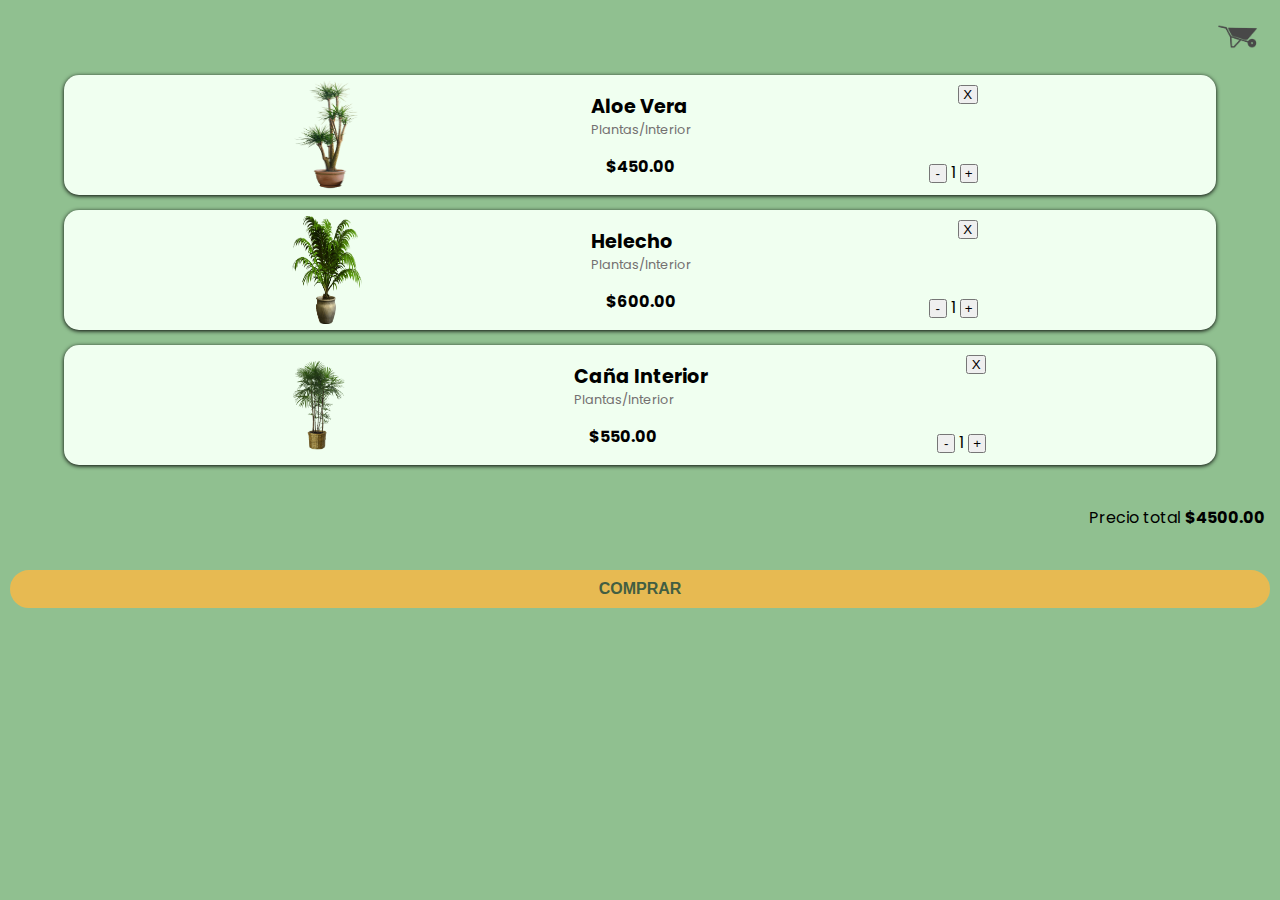
==== html/cart.html @ 6eebed9b ".." ====
<!DOCTYPE html>
<html lang="es">
<head>
    <meta charset="UTF-8">
    <meta http-equiv="X-UA-Compatible" content="IE=edge">
    <meta name="viewport" content="width=device-width, initial-scale=1.0">
    <link rel="stylesheet" href="https://cdn.jsdelivr.net/npm/bootstrap-icons@1.5.0/font/bootstrap-icons.css" integrity="sha384-tKLJeE1ALTUwtXlaGjJYM3sejfssWdAaWR2s97axw4xkiAdMzQjtOjgcyw0Y50KU" crossorigin="anonymous">
    <link rel="stylesheet" href="../styles/cart.css">
    <title>Ecommerce | Dale Vida</title>
</head>
<body>

    <main>

        <div class="flex-container-nav">
            <a class="container-a" href="https://ecommerce-first-mobile.vercel.app/">
                <i class="bi bi-arrow-left arrow-product"></i>
            </a> 

            <a class="container-a" id="buyContainer" href="#">
                <img class="buy-icon" src="../assets/carretilla-negra.png" alt="">
            </a>
        </div>



        <div class="flex-container-items">

            <div class="item-cart">

                <img class="item-img" src="../assets/img1-small.png" alt="">

                <div class="label-contain">
                    <h3>Aloe Vera</h3>
                    <p>Plantas/Interior</p>
                    <span>$450.00</span>
                </div>

                <div class="buttons-item">
                    <button id="remove">X</button>

                    <div class="items-amount">
                        <button id="subtract">-</button>
                        <span>1</span>
                        <button id="add">+</button>
                    </div>
                </div>

            </div>

            <div class="item-cart">

                <img class="item-img" src="../assets/img2-small.png" alt="">

                <div class="label-contain">
                    <h3>Helecho</h3>
                    <p>Plantas/Interior</p>
                    <span>$600.00</span>
                </div>

                <div class="buttons-item">
                    <button id="remove">X</button>

                    <div class="items-amount">
                        <button id="subtract">-</button>
                        <span>1</span>
                        <button id="add">+</button>
                    </div>
                </div>
                
            </div>

            <div class="item-cart">

                <img class="item-img" src="../assets/img3-small.png" alt="">

                <div class="label-contain">
                    <h3>Caña Interior</h3>
                    <p>Plantas/Interior</p>
                    <span>$550.00</span>
                </div>

                <div class="buttons-item">
                    <button id="remove">X</button>

                    <div class="items-amount">
                        <button id="subtract">-</button>
                        <span>1</span>
                        <button id="add">+</button>
                    </div>
                </div>
                
            </div>

        </div>

        <p id="totalPrice">Precio total <span>$4500.00</span></p>

        <button id="toBuy">COMPRAR</button>

    </main>

</body>
</html>
---- styles/cart.css ----
/*-----------FONTs---------*/
@import url("https://fonts.googleapis.com/css2?family=Poppins:wght@300;400;500;600;700&display=swap");
html {
  font-family: 'Poppins', sans-serif;
}

/*-----------RESETs---------*/
* {
  margin: 0;
  padding: 0;
  -webkit-box-sizing: border-box;
          box-sizing: border-box;
}

a {
  text-decoration: none;
}

body {
  font-family: 'Poppins', sans-serif;
}

/*-----------MIXIN---------*/
/*-----------PAGE---------*/
main {
  display: -webkit-box;
  display: -ms-flexbox;
  display: flex;
  -webkit-box-orient: vertical;
  -webkit-box-direction: normal;
      -ms-flex-direction: column;
          flex-direction: column;
  height: 100vh;
  background: #90c090;
}

main .flex-container-nav {
  position: relative;
  display: -webkit-box;
  display: -ms-flexbox;
  display: flex;
  -webkit-box-pack: justify;
      -ms-flex-pack: justify;
          justify-content: space-between;
  -webkit-box-align: center;
      -ms-flex-align: center;
          align-items: center;
  width: 100vw;
  height: 40px;
  margin-top: 20px;
}

main .flex-container-nav .container-a {
  width: 50px;
  margin: 15px;
}

main .flex-container-nav .arrow-product {
  font-size: 1.8em;
  color: #484848;
}

main .flex-container-nav .buy-icon {
  -ms-flex-item-align: start;
      align-self: flex-start;
  width: 45px;
}

main .flex-container-items {
  display: -webkit-box;
  display: -ms-flexbox;
  display: flex;
  -webkit-box-orient: vertical;
  -webkit-box-direction: normal;
      -ms-flex-direction: column;
          flex-direction: column;
  width: 100vw;
}

main .flex-container-items .item-cart {
  display: -webkit-box;
  display: -ms-flexbox;
  display: flex;
  -webkit-box-pack: space-evenly;
      -ms-flex-pack: space-evenly;
          justify-content: space-evenly;
  width: 90%;
  height: 120px;
  margin: 15px auto 0;
  border-radius: 15px;
  background: honeydew;
  -webkit-box-shadow: 0 1px 4px;
          box-shadow: 0 1px 4px;
}

main .flex-container-items .item-cart .item-img {
  -ms-flex-item-align: center;
      -ms-grid-row-align: center;
      align-self: center;
  width: 70px;
  height: 90%;
}

main .flex-container-items .item-cart .label-contain {
  -ms-flex-item-align: center;
      -ms-grid-row-align: center;
      align-self: center;
}

main .flex-container-items .item-cart .label-contain h3 {
  font-size: 1.2em;
}

main .flex-container-items .item-cart .label-contain p {
  font-size: .8em;
  color: #747171;
}

main .flex-container-items .item-cart .label-contain span {
  display: block;
  font-weight: bold;
  margin: 15px 15px 0;
}

main .flex-container-items .item-cart .buttons-item {
  display: -webkit-box;
  display: -ms-flexbox;
  display: flex;
  -webkit-box-orient: vertical;
  -webkit-box-direction: normal;
      -ms-flex-direction: column;
          flex-direction: column;
  -webkit-box-pack: justify;
      -ms-flex-pack: justify;
          justify-content: space-between;
}

main .flex-container-items .item-cart .buttons-item #remove {
  -ms-flex-item-align: end;
      align-self: flex-end;
  width: 20px;
  margin: 10px;
}

main .flex-container-items .item-cart .buttons-item .items-amount {
  margin: 10px;
}

main .flex-container-items .item-cart .buttons-item .items-amount #subtract, main .flex-container-items .item-cart .buttons-item .items-amount #add {
  width: 18px;
}

main #totalPrice {
  -ms-flex-item-align: end;
      align-self: flex-end;
  margin: 40px 15px;
}

main #totalPrice span {
  font-weight: bold;
}

main #toBuy {
  display: inline-block;
  background: #e7ba52;
  font-size: 1em;
  font-weight: bold;
  color: #425e42;
  padding: 8px 30px;
  border: 2.5px solid #e7ba52;
  border-radius: 25px;
  cursor: pointer;
  -webkit-transition: background .5s;
  transition: background .5s;
  margin: 0 10px 30px;
}

main #toBuy:hover {
  background: none;
  color: #fff;
}
/*# sourceMappingURL=cart.css.map */
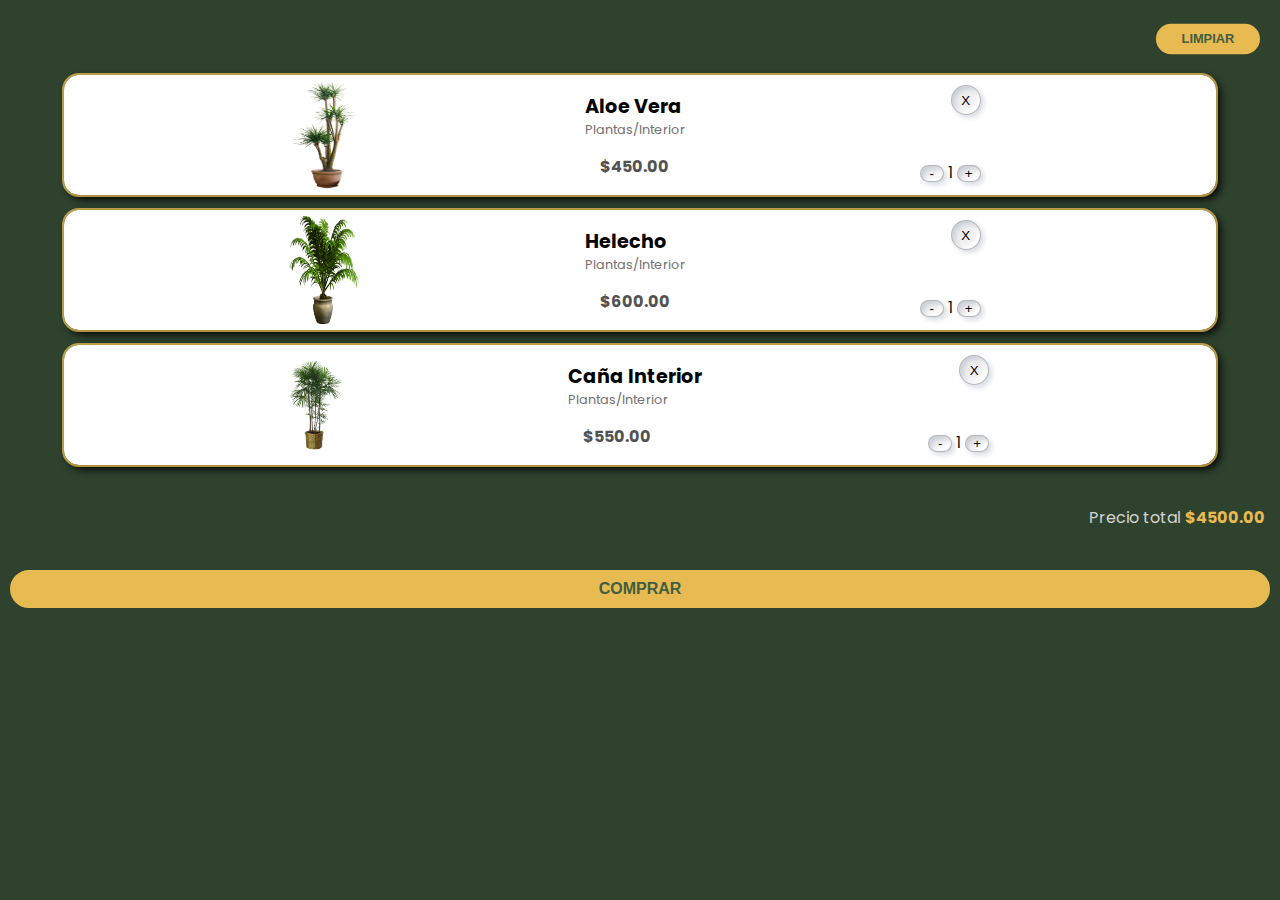
==== commit ce04a3e8: ".." ====
--- a/html/cart.html
+++ b/html/cart.html
@@ -17,14 +17,12 @@
                 <i class="bi bi-arrow-left arrow-product"></i>
             </a> 
 
-            <a class="container-a" id="buyContainer" href="#">
-                <img class="buy-icon" src="../assets/carretilla-negra.png" alt="">
-            </a>
+            <button id="cleanButton"> LIMPIAR </button>
         </div>
 
 
 
-        <div class="flex-container-items">
+        <div id="containerItems" class="flex-container-items">
 
             <div class="item-cart">
 
@@ -37,12 +35,12 @@
                 </div>
 
                 <div class="buttons-item">
-                    <button id="remove">X</button>
+                    <button class="remove-item">X</button>
 
                     <div class="items-amount">
-                        <button id="subtract">-</button>
-                        <span>1</span>
-                        <button id="add">+</button>
+                        <button class="subtractAmount">-</button>
+                        <span class="amount">1</span>
+                        <button class="addAmount">+</button>
                     </div>
                 </div>
 
@@ -59,12 +57,12 @@
                 </div>
 
                 <div class="buttons-item">
-                    <button id="remove">X</button>
+                    <button class="remove-item">X</button>
 
                     <div class="items-amount">
-                        <button id="subtract">-</button>
-                        <span>1</span>
-                        <button id="add">+</button>
+                        <button class="subtractAmount">-</button>
+                        <span class="amount">1</span>
+                        <button class="addAmount">+</button>
                     </div>
                 </div>
                 
@@ -81,12 +79,12 @@
                 </div>
 
                 <div class="buttons-item">
-                    <button id="remove">X</button>
+                    <button class="remove-item">X</button>
 
                     <div class="items-amount">
-                        <button id="subtract">-</button>
-                        <span>1</span>
-                        <button id="add">+</button>
+                        <button class="subtractAmount">-</button>
+                        <span class="amount">1</span>
+                        <button class="addAmount">+</button>
                     </div>
                 </div>
                 
@@ -94,11 +92,12 @@
 
         </div>
 
-        <p id="totalPrice">Precio total <span>$4500.00</span></p>
+        <p class="total-price">Precio total <span  id="totalPrice">$4500.00</span></p>
 
         <button id="toBuy">COMPRAR</button>
 
     </main>
 
+<script src="../js/cart.js"></script>
 </body>
 </html>--- a/styles/cart.css
+++ b/styles/cart.css
@@ -30,8 +30,8 @@
   -webkit-box-direction: normal;
       -ms-flex-direction: column;
           flex-direction: column;
-  height: 100vh;
-  background: #90c090;
+  min-height: 100vh;
+  background: #2e422e;
 }
 
 main .flex-container-nav {
@@ -47,6 +47,7 @@
           align-items: center;
   width: 100vw;
   height: 40px;
+  padding-right: 20px;
   margin-top: 20px;
 }
 
@@ -55,15 +56,34 @@
   margin: 15px;
 }
 
-main .flex-container-nav .arrow-product {
+main .flex-container-nav .container-a .arrow-product {
   font-size: 1.8em;
-  color: #484848;
-}
-
-main .flex-container-nav .buy-icon {
+  color: #ffffff;
+}
+
+main .flex-container-nav #cleanButton {
+  display: inline-block;
+  background: #e7ba52;
+  font-size: 1em;
+  font-weight: bold;
+  color: #425e42;
+  padding: 8px 30px;
+  border: 2.5px solid #e7ba52;
+  border-radius: 25px;
+  cursor: pointer;
+  -webkit-transition: background .5s;
+  transition: background .5s;
   -ms-flex-item-align: start;
       align-self: flex-start;
-  width: 45px;
+  -webkit-transform-origin: right;
+          transform-origin: right;
+  -webkit-transform: scale(0.8);
+          transform: scale(0.8);
+}
+
+main .flex-container-nav #cleanButton:hover {
+  background: none;
+  color: #fff;
 }
 
 main .flex-container-items {
@@ -75,6 +95,19 @@
       -ms-flex-direction: column;
           flex-direction: column;
   width: 100vw;
+}
+
+main .flex-container-items .container-empty {
+  -ms-flex-item-align: center;
+      -ms-grid-row-align: center;
+      align-self: center;
+  width: 80%;
+  margin: 130px auto;
+}
+
+main .flex-container-items .container-empty h3 {
+  text-align: center;
+  color: #d3d3d3;
 }
 
 main .flex-container-items .item-cart {
@@ -87,10 +120,11 @@
   width: 90%;
   height: 120px;
   margin: 15px auto 0;
+  outline: 2px solid #e7ba52c2;
   border-radius: 15px;
-  background: honeydew;
-  -webkit-box-shadow: 0 1px 4px;
-          box-shadow: 0 1px 4px;
+  background: white;
+  -webkit-box-shadow: 4px 4px 8px;
+          box-shadow: 4px 4px 8px;
 }
 
 main .flex-container-items .item-cart .item-img {
@@ -118,8 +152,9 @@
 
 main .flex-container-items .item-cart .label-contain span {
   display: block;
-  font-weight: bold;
   margin: 15px 15px 0;
+  font-weight: bold;
+  color: #525252;
 }
 
 main .flex-container-items .item-cart .buttons-item {
@@ -135,29 +170,40 @@
           justify-content: space-between;
 }
 
-main .flex-container-items .item-cart .buttons-item #remove {
+main .flex-container-items .item-cart .buttons-item .remove-item {
   -ms-flex-item-align: end;
       align-self: flex-end;
-  width: 20px;
+  width: 30px;
+  height: 30px;
   margin: 10px;
+  border: 1px solid rgba(107, 107, 107, 0.432);
+  border-radius: 15px;
+  -webkit-box-shadow: 3px 3px 5px rgba(13, 39, 80, 0.16), -3px -3px 5px #fff, inset 3px 3px 5px rgba(13, 39, 80, 0.16), inset -3px -3px 5px #fff;
+          box-shadow: 3px 3px 5px rgba(13, 39, 80, 0.16), -3px -3px 5px #fff, inset 3px 3px 5px rgba(13, 39, 80, 0.16), inset -3px -3px 5px #fff;
 }
 
 main .flex-container-items .item-cart .buttons-item .items-amount {
   margin: 10px;
 }
 
-main .flex-container-items .item-cart .buttons-item .items-amount #subtract, main .flex-container-items .item-cart .buttons-item .items-amount #add {
-  width: 18px;
-}
-
-main #totalPrice {
+main .flex-container-items .item-cart .buttons-item .items-amount .subtractAmount, main .flex-container-items .item-cart .buttons-item .items-amount .addAmount {
+  width: 24px;
+  border: 1px solid rgba(107, 107, 107, 0.432);
+  border-radius: 15px;
+  -webkit-box-shadow: 3px 3px 5px rgba(13, 39, 80, 0.16), -3px -3px 5px #fff, inset 3px 3px 5px rgba(13, 39, 80, 0.16), inset -3px -3px 5px #fff;
+          box-shadow: 3px 3px 5px rgba(13, 39, 80, 0.16), -3px -3px 5px #fff, inset 3px 3px 5px rgba(13, 39, 80, 0.16), inset -3px -3px 5px #fff;
+}
+
+main .total-price {
   -ms-flex-item-align: end;
       align-self: flex-end;
   margin: 40px 15px;
-}
-
-main #totalPrice span {
-  font-weight: bold;
+  color: #d3d3d3;
+}
+
+main .total-price span {
+  font-weight: bold;
+  color: #e7ba52;
 }
 
 main #toBuy {
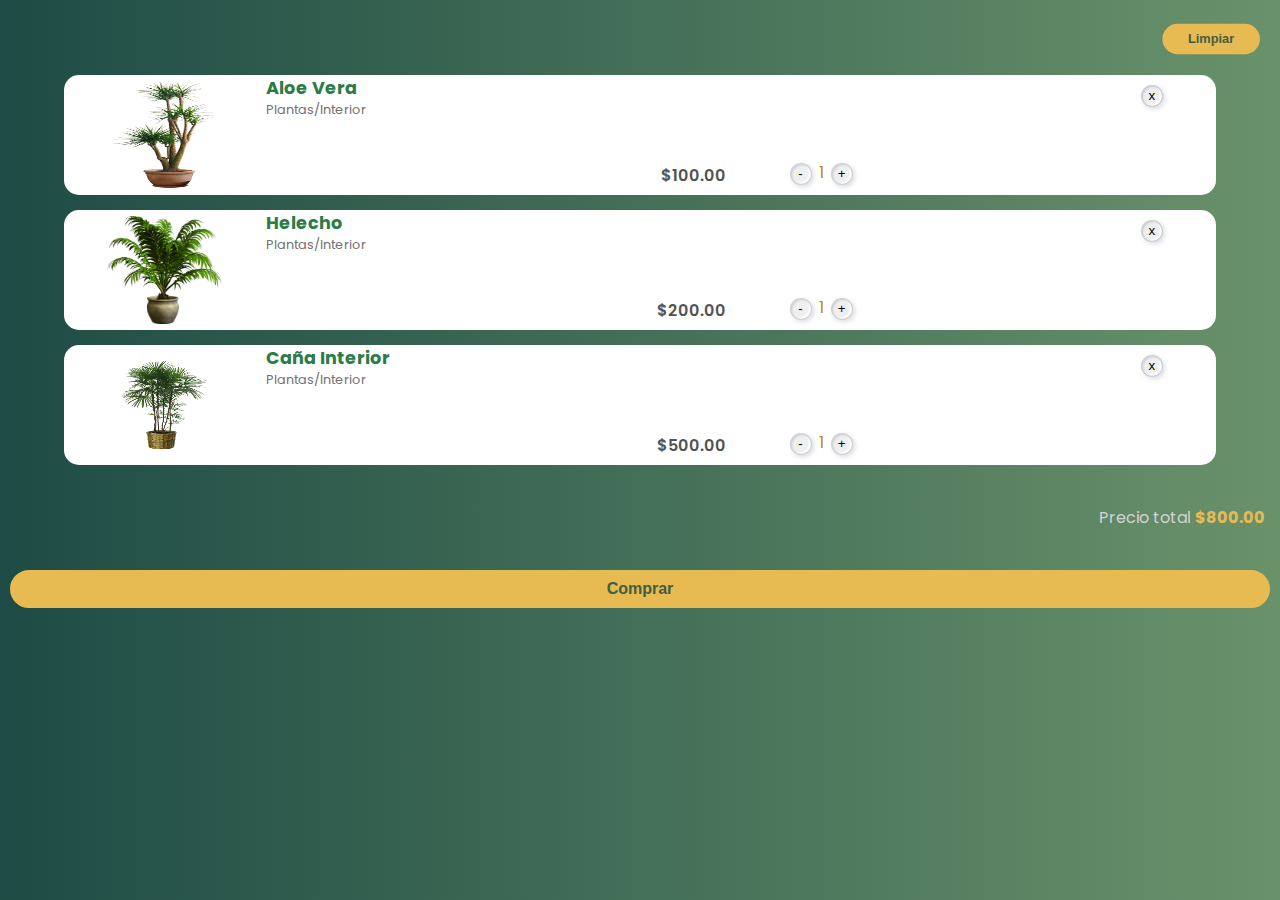
==== commit d314824a: ".." ====
--- a/html/cart.html
+++ b/html/cart.html
@@ -17,7 +17,7 @@
                 <i class="bi bi-arrow-left arrow-product"></i>
             </a> 
 
-            <button id="cleanButton"> LIMPIAR </button>
+            <button id="cleanButton"> Limpiar </button>
         </div>
 
 
@@ -31,11 +31,11 @@
                 <div class="label-contain">
                     <h3>Aloe Vera</h3>
                     <p>Plantas/Interior</p>
-                    <span>$450.00</span>
+                    <span class="price">$100.00</span>
                 </div>
 
                 <div class="buttons-item">
-                    <button class="remove-item">X</button>
+                    <button class="remove-item">x</button>
 
                     <div class="items-amount">
                         <button class="subtractAmount">-</button>
@@ -53,11 +53,11 @@
                 <div class="label-contain">
                     <h3>Helecho</h3>
                     <p>Plantas/Interior</p>
-                    <span>$600.00</span>
+                    <span class="price">$200.00</span>
                 </div>
 
                 <div class="buttons-item">
-                    <button class="remove-item">X</button>
+                    <button class="remove-item">x</button>
 
                     <div class="items-amount">
                         <button class="subtractAmount">-</button>
@@ -75,11 +75,11 @@
                 <div class="label-contain">
                     <h3>Caña Interior</h3>
                     <p>Plantas/Interior</p>
-                    <span>$550.00</span>
+                    <span class="price">$500.00</span>
                 </div>
 
                 <div class="buttons-item">
-                    <button class="remove-item">X</button>
+                    <button class="remove-item">x</button>
 
                     <div class="items-amount">
                         <button class="subtractAmount">-</button>
@@ -92,9 +92,9 @@
 
         </div>
 
-        <p class="total-price">Precio total <span  id="totalPrice">$4500.00</span></p>
+        <p class="total-price">Precio total <span  id="totalPrice">$0.00</span></p>
 
-        <button id="toBuy">COMPRAR</button>
+        <button id="toBuy">Comprar</button>
 
     </main>
 
--- a/styles/cart.css
+++ b/styles/cart.css
@@ -31,7 +31,9 @@
       -ms-flex-direction: column;
           flex-direction: column;
   min-height: 100vh;
-  background: #2e422e;
+  background: #1e4b45;
+  background: -webkit-gradient(linear, left top, right top, from(#1e4b45), color-stop(159%, #96bc81));
+  background: linear-gradient(90deg, #1e4b45 0%, #96bc81 159%);
 }
 
 main .flex-container-nav {
@@ -107,7 +109,7 @@
 
 main .flex-container-items .container-empty h3 {
   text-align: center;
-  color: #d3d3d3;
+  color: #ffffff;
 }
 
 main .flex-container-items .item-cart {
@@ -120,11 +122,8 @@
   width: 90%;
   height: 120px;
   margin: 15px auto 0;
-  outline: 2px solid #e7ba52c2;
   border-radius: 15px;
   background: white;
-  -webkit-box-shadow: 4px 4px 8px;
-          box-shadow: 4px 4px 8px;
 }
 
 main .flex-container-items .item-cart .item-img {
@@ -132,28 +131,40 @@
       -ms-grid-row-align: center;
       align-self: center;
   width: 70px;
-  height: 90%;
+  max-height: 90%;
+  -ms-flex-preferred-size: 10%;
+      flex-basis: 10%;
 }
 
 main .flex-container-items .item-cart .label-contain {
+  position: relative;
   -ms-flex-item-align: center;
       -ms-grid-row-align: center;
       align-self: center;
+  -ms-flex-preferred-size: 40%;
+      flex-basis: 40%;
+  height: 100%;
 }
 
 main .flex-container-items .item-cart .label-contain h3 {
-  font-size: 1.2em;
+  text-align: left;
+  color: #2b7c46;
+  font-size: 1.1em;
 }
 
 main .flex-container-items .item-cart .label-contain p {
+  text-align: left;
   font-size: .8em;
   color: #747171;
 }
 
 main .flex-container-items .item-cart .label-contain span {
+  position: absolute;
+  right: 0;
+  bottom: 7px;
+  text-align: right;
   display: block;
-  margin: 15px 15px 0;
-  font-weight: bold;
+  font-weight: 600;
   color: #525252;
 }
 
@@ -168,30 +179,41 @@
   -webkit-box-pack: justify;
       -ms-flex-pack: justify;
           justify-content: space-between;
+  -ms-flex-preferred-size: 35%;
+      flex-basis: 35%;
 }
 
 main .flex-container-items .item-cart .buttons-item .remove-item {
   -ms-flex-item-align: end;
       align-self: flex-end;
-  width: 30px;
-  height: 30px;
+  width: 22px;
+  height: 22px;
   margin: 10px;
-  border: 1px solid rgba(107, 107, 107, 0.432);
+  text-align: center;
+  padding-bottom: 2px;
+  border: 1px solid rgba(107, 107, 107, 0.26);
   border-radius: 15px;
-  -webkit-box-shadow: 3px 3px 5px rgba(13, 39, 80, 0.16), -3px -3px 5px #fff, inset 3px 3px 5px rgba(13, 39, 80, 0.16), inset -3px -3px 5px #fff;
-          box-shadow: 3px 3px 5px rgba(13, 39, 80, 0.16), -3px -3px 5px #fff, inset 3px 3px 5px rgba(13, 39, 80, 0.16), inset -3px -3px 5px #fff;
+  -webkit-box-shadow: 2px 2px 5px rgba(13, 39, 80, 0.16), -2px -2px 5px #fff, inset 1px 1px 2px rgba(13, 39, 80, 0.16), inset -2px -1px 2px #fff;
+          box-shadow: 2px 2px 5px rgba(13, 39, 80, 0.16), -2px -2px 5px #fff, inset 1px 1px 2px rgba(13, 39, 80, 0.16), inset -2px -1px 2px #fff;
 }
 
 main .flex-container-items .item-cart .buttons-item .items-amount {
-  margin: 10px;
+  float: right;
+  margin: 10px 0 10px 20px;
+}
+
+main .flex-container-items .item-cart .buttons-item .items-amount .amount {
+  margin: 0 3px;
+  color: #c08702;
 }
 
 main .flex-container-items .item-cart .buttons-item .items-amount .subtractAmount, main .flex-container-items .item-cart .buttons-item .items-amount .addAmount {
-  width: 24px;
-  border: 1px solid rgba(107, 107, 107, 0.432);
+  width: 22px;
+  height: 22px;
+  border: 1px solid rgba(107, 107, 107, 0.219);
   border-radius: 15px;
-  -webkit-box-shadow: 3px 3px 5px rgba(13, 39, 80, 0.16), -3px -3px 5px #fff, inset 3px 3px 5px rgba(13, 39, 80, 0.16), inset -3px -3px 5px #fff;
-          box-shadow: 3px 3px 5px rgba(13, 39, 80, 0.16), -3px -3px 5px #fff, inset 3px 3px 5px rgba(13, 39, 80, 0.16), inset -3px -3px 5px #fff;
+  -webkit-box-shadow: 2px 2px 5px rgba(13, 39, 80, 0.16), -2px -2px 5px #fff, inset 1px 1px 2px rgba(13, 39, 80, 0.16), inset -2px -1px 2px #fff;
+          box-shadow: 2px 2px 5px rgba(13, 39, 80, 0.16), -2px -2px 5px #fff, inset 1px 1px 2px rgba(13, 39, 80, 0.16), inset -2px -1px 2px #fff;
 }
 
 main .total-price {
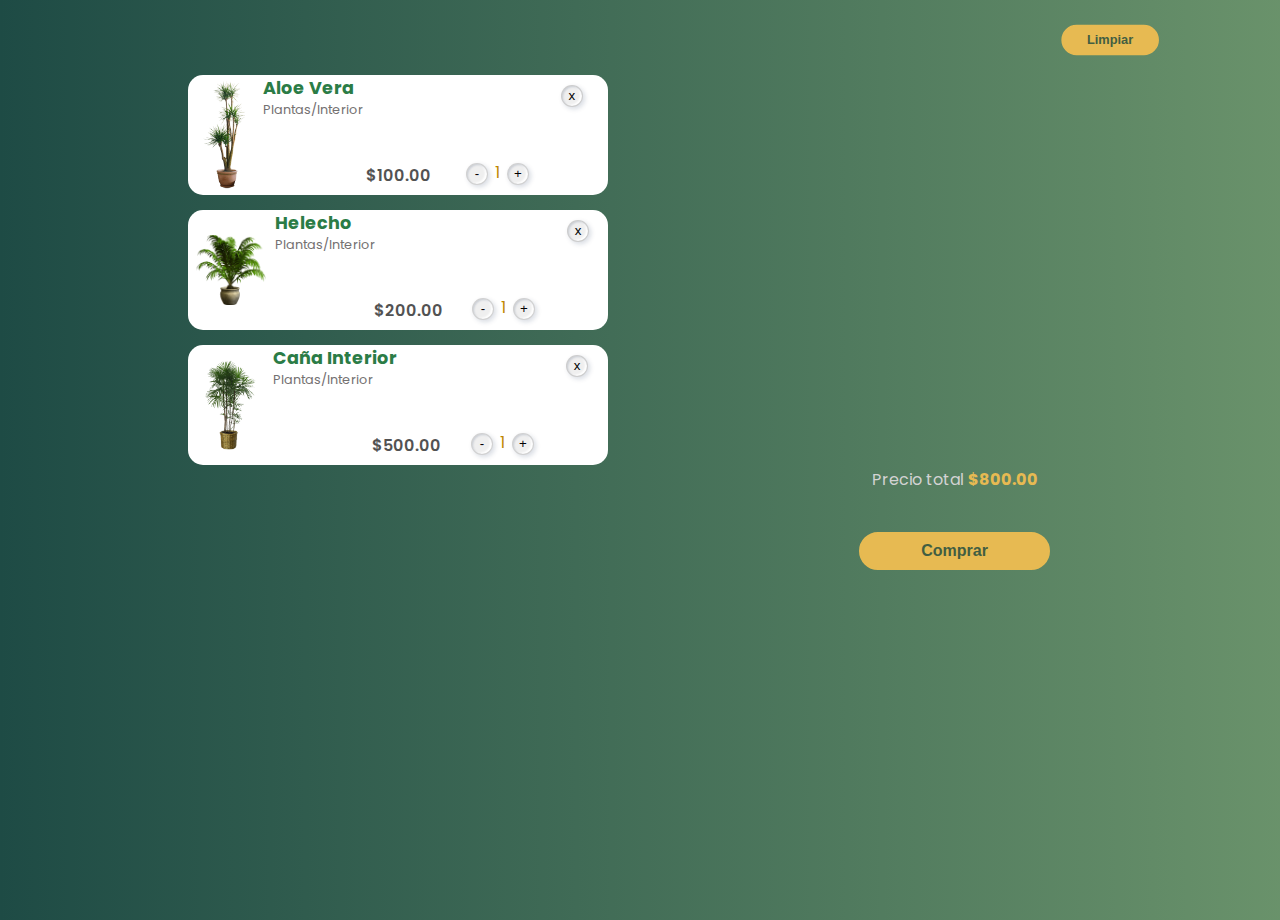
==== commit e13868b0: ".." ====
--- a/html/cart.html
+++ b/html/cart.html
@@ -9,20 +9,19 @@
     <title>Ecommerce | Dale Vida</title>
 </head>
 <body>
-
+    
+    <nav class="flex-container-nav">
+        <a class="container-a" href="https://ecommerce-first-mobile.vercel.app/">
+            <i class="bi bi-arrow-left arrow-product"></i>
+        </a> 
+        
+        <button id="cleanButton"> Limpiar </button>
+    </nav>
+    
+    
     <main>
 
-        <div class="flex-container-nav">
-            <a class="container-a" href="https://ecommerce-first-mobile.vercel.app/">
-                <i class="bi bi-arrow-left arrow-product"></i>
-            </a> 
-
-            <button id="cleanButton"> Limpiar </button>
-        </div>
-
-
-
-        <div id="containerItems" class="flex-container-items">
+        <div id="containerItems" class="flex-container-a">
 
             <div class="item-cart">
 
@@ -38,9 +37,9 @@
                     <button class="remove-item">x</button>
 
                     <div class="items-amount">
-                        <button class="subtractAmount">-</button>
+                        <button class="subtract-amount">-</button>
                         <span class="amount">1</span>
-                        <button class="addAmount">+</button>
+                        <button class="add-amount">+</button>
                     </div>
                 </div>
 
@@ -60,9 +59,9 @@
                     <button class="remove-item">x</button>
 
                     <div class="items-amount">
-                        <button class="subtractAmount">-</button>
+                        <button class="subtract-amount">-</button>
                         <span class="amount">1</span>
-                        <button class="addAmount">+</button>
+                        <button class="add-amount">+</button>
                     </div>
                 </div>
                 
@@ -82,9 +81,9 @@
                     <button class="remove-item">x</button>
 
                     <div class="items-amount">
-                        <button class="subtractAmount">-</button>
+                        <button class="subtract-amount">-</button>
                         <span class="amount">1</span>
-                        <button class="addAmount">+</button>
+                        <button class="add-amount">+</button>
                     </div>
                 </div>
                 
@@ -92,9 +91,11 @@
 
         </div>
 
-        <p class="total-price">Precio total <span  id="totalPrice">$0.00</span></p>
-
-        <button id="toBuy">Comprar</button>
+        <div class="flex-container-b">
+            <p class="total-price">Precio total <span  id="totalPrice">$0.00</span></p>
+            
+            <button id="toBuy">Comprar</button>
+        </div>
 
     </main>
 
--- a/styles/cart.css
+++ b/styles/cart.css
@@ -22,21 +22,16 @@
 
 /*-----------MIXIN---------*/
 /*-----------PAGE---------*/
-main {
-  display: -webkit-box;
-  display: -ms-flexbox;
-  display: flex;
-  -webkit-box-orient: vertical;
-  -webkit-box-direction: normal;
-      -ms-flex-direction: column;
-          flex-direction: column;
+body {
   min-height: 100vh;
+  max-width: 100vw;
+  overflow-x: hidden;
   background: #1e4b45;
   background: -webkit-gradient(linear, left top, right top, from(#1e4b45), color-stop(159%, #96bc81));
   background: linear-gradient(90deg, #1e4b45 0%, #96bc81 159%);
 }
 
-main .flex-container-nav {
+.flex-container-nav {
   position: relative;
   display: -webkit-box;
   display: -ms-flexbox;
@@ -53,17 +48,17 @@
   margin-top: 20px;
 }
 
-main .flex-container-nav .container-a {
+.flex-container-nav .container-a {
   width: 50px;
   margin: 15px;
 }
 
-main .flex-container-nav .container-a .arrow-product {
+.flex-container-nav .container-a .arrow-product {
   font-size: 1.8em;
   color: #ffffff;
 }
 
-main .flex-container-nav #cleanButton {
+.flex-container-nav #cleanButton {
   display: inline-block;
   background: #e7ba52;
   font-size: 1em;
@@ -75,20 +70,29 @@
   cursor: pointer;
   -webkit-transition: background .5s;
   transition: background .5s;
-  -ms-flex-item-align: start;
-      align-self: flex-start;
+  margin-right: 8%;
   -webkit-transform-origin: right;
           transform-origin: right;
   -webkit-transform: scale(0.8);
           transform: scale(0.8);
 }
 
-main .flex-container-nav #cleanButton:hover {
+.flex-container-nav #cleanButton:hover {
   background: none;
   color: #fff;
 }
 
-main .flex-container-items {
+main {
+  display: -webkit-box;
+  display: -ms-flexbox;
+  display: flex;
+  -webkit-box-orient: vertical;
+  -webkit-box-direction: normal;
+      -ms-flex-direction: column;
+          flex-direction: column;
+}
+
+main .flex-container-a {
   display: -webkit-box;
   display: -ms-flexbox;
   display: flex;
@@ -99,7 +103,7 @@
   width: 100vw;
 }
 
-main .flex-container-items .container-empty {
+main .flex-container-a .container-empty {
   -ms-flex-item-align: center;
       -ms-grid-row-align: center;
       align-self: center;
@@ -107,12 +111,12 @@
   margin: 130px auto;
 }
 
-main .flex-container-items .container-empty h3 {
+main .flex-container-a .container-empty h3 {
   text-align: center;
   color: #ffffff;
 }
 
-main .flex-container-items .item-cart {
+main .flex-container-a .item-cart {
   display: -webkit-box;
   display: -ms-flexbox;
   display: flex;
@@ -120,13 +124,14 @@
       -ms-flex-pack: space-evenly;
           justify-content: space-evenly;
   width: 90%;
+  max-width: 420px;
   height: 120px;
   margin: 15px auto 0;
   border-radius: 15px;
   background: white;
 }
 
-main .flex-container-items .item-cart .item-img {
+main .flex-container-a .item-cart .item-img {
   -ms-flex-item-align: center;
       -ms-grid-row-align: center;
       align-self: center;
@@ -136,7 +141,7 @@
       flex-basis: 10%;
 }
 
-main .flex-container-items .item-cart .label-contain {
+main .flex-container-a .item-cart .label-contain {
   position: relative;
   -ms-flex-item-align: center;
       -ms-grid-row-align: center;
@@ -146,19 +151,19 @@
   height: 100%;
 }
 
-main .flex-container-items .item-cart .label-contain h3 {
+main .flex-container-a .item-cart .label-contain h3 {
   text-align: left;
   color: #2b7c46;
   font-size: 1.1em;
 }
 
-main .flex-container-items .item-cart .label-contain p {
+main .flex-container-a .item-cart .label-contain p {
   text-align: left;
   font-size: .8em;
   color: #747171;
 }
 
-main .flex-container-items .item-cart .label-contain span {
+main .flex-container-a .item-cart .label-contain span {
   position: absolute;
   right: 0;
   bottom: 7px;
@@ -168,7 +173,7 @@
   color: #525252;
 }
 
-main .flex-container-items .item-cart .buttons-item {
+main .flex-container-a .item-cart .buttons-item {
   display: -webkit-box;
   display: -ms-flexbox;
   display: flex;
@@ -183,7 +188,7 @@
       flex-basis: 35%;
 }
 
-main .flex-container-items .item-cart .buttons-item .remove-item {
+main .flex-container-a .item-cart .buttons-item .remove-item {
   -ms-flex-item-align: end;
       align-self: flex-end;
   width: 22px;
@@ -197,17 +202,17 @@
           box-shadow: 2px 2px 5px rgba(13, 39, 80, 0.16), -2px -2px 5px #fff, inset 1px 1px 2px rgba(13, 39, 80, 0.16), inset -2px -1px 2px #fff;
 }
 
-main .flex-container-items .item-cart .buttons-item .items-amount {
+main .flex-container-a .item-cart .buttons-item .items-amount {
   float: right;
   margin: 10px 0 10px 20px;
 }
 
-main .flex-container-items .item-cart .buttons-item .items-amount .amount {
+main .flex-container-a .item-cart .buttons-item .items-amount .amount {
   margin: 0 3px;
   color: #c08702;
 }
 
-main .flex-container-items .item-cart .buttons-item .items-amount .subtractAmount, main .flex-container-items .item-cart .buttons-item .items-amount .addAmount {
+main .flex-container-a .item-cart .buttons-item .items-amount .subtract-amount, main .flex-container-a .item-cart .buttons-item .items-amount .add-amount {
   width: 22px;
   height: 22px;
   border: 1px solid rgba(107, 107, 107, 0.219);
@@ -216,19 +221,29 @@
           box-shadow: 2px 2px 5px rgba(13, 39, 80, 0.16), -2px -2px 5px #fff, inset 1px 1px 2px rgba(13, 39, 80, 0.16), inset -2px -1px 2px #fff;
 }
 
-main .total-price {
+main .flex-container-b {
+  display: -webkit-box;
+  display: -ms-flexbox;
+  display: flex;
+  -webkit-box-orient: vertical;
+  -webkit-box-direction: normal;
+      -ms-flex-direction: column;
+          flex-direction: column;
+}
+
+main .flex-container-b .total-price {
   -ms-flex-item-align: end;
       align-self: flex-end;
-  margin: 40px 15px;
+  margin: 40px 8%;
   color: #d3d3d3;
 }
 
-main .total-price span {
+main .flex-container-b .total-price span {
   font-weight: bold;
   color: #e7ba52;
 }
 
-main #toBuy {
+main .flex-container-b #toBuy {
   display: inline-block;
   background: #e7ba52;
   font-size: 1em;
@@ -240,11 +255,36 @@
   cursor: pointer;
   -webkit-transition: background .5s;
   transition: background .5s;
-  margin: 0 10px 30px;
-}
-
-main #toBuy:hover {
+  width: 60%;
+  max-width: 420px;
+  margin: 0 auto 30px;
+}
+
+main .flex-container-b #toBuy:hover {
   background: none;
   color: #fff;
 }
+
+@media (min-width: 769px) {
+  main {
+    -webkit-box-orient: horizontal;
+    -webkit-box-direction: normal;
+        -ms-flex-direction: row;
+            flex-direction: row;
+    height: 80vh;
+  }
+  main .flex-container-b {
+    -webkit-box-pack: end;
+        -ms-flex-pack: end;
+            justify-content: flex-end;
+    width: 40%;
+    height: 60vh;
+    margin-right: 13vw;
+  }
+  main .flex-container-b .total-price {
+    -ms-flex-item-align: center;
+        -ms-grid-row-align: center;
+        align-self: center;
+  }
+}
 /*# sourceMappingURL=cart.css.map */